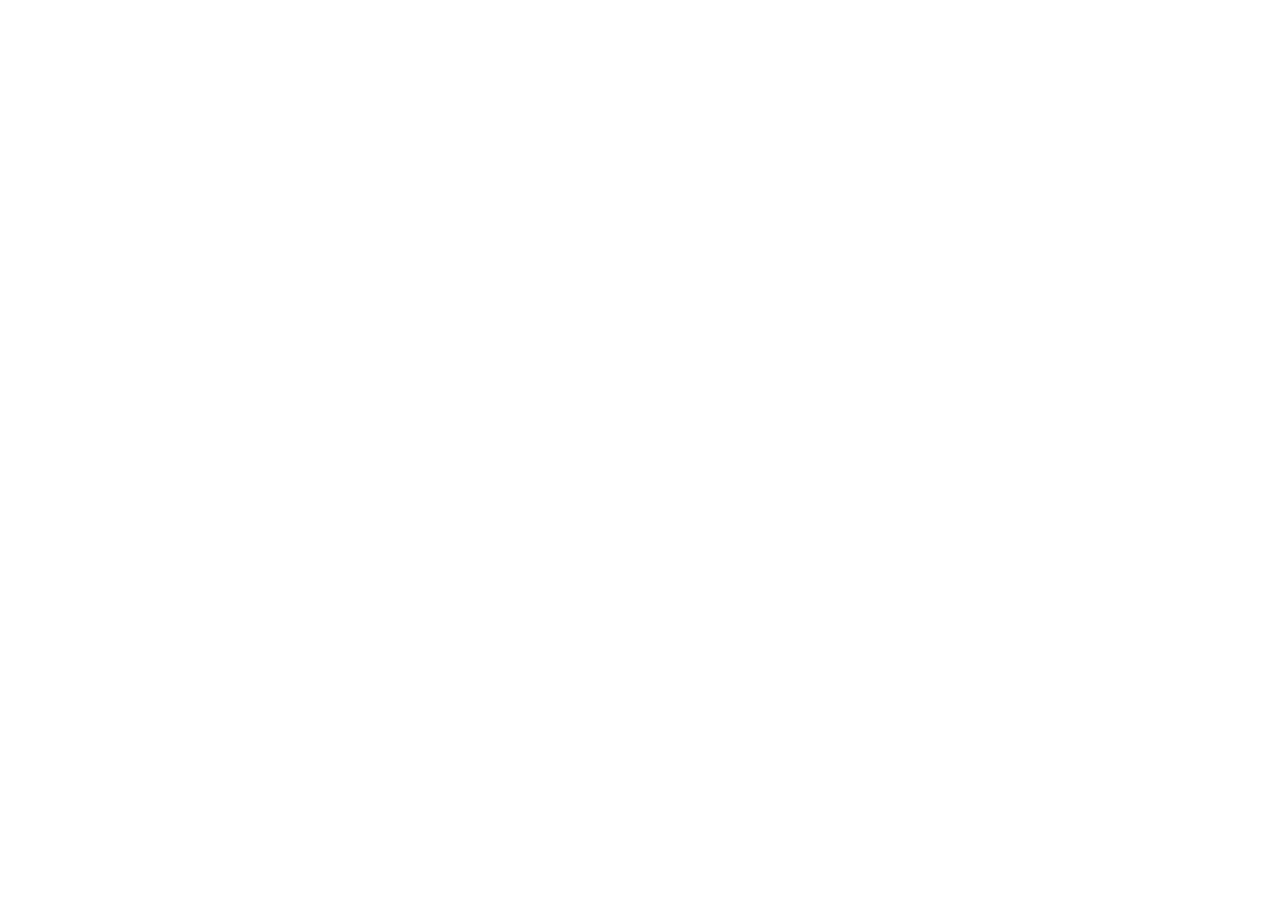
==== index.html @ a1e09af8 "Startng Files" ====
<!DOCTYPE html>
<html lang="en">
<head>
    <meta charset="UTF-8">
    <meta name="viewport" content="width=device-width, initial-scale=1.0">
    <title>Marietta Restaurant</title>
</head>
<body>
    
</body>
</html>
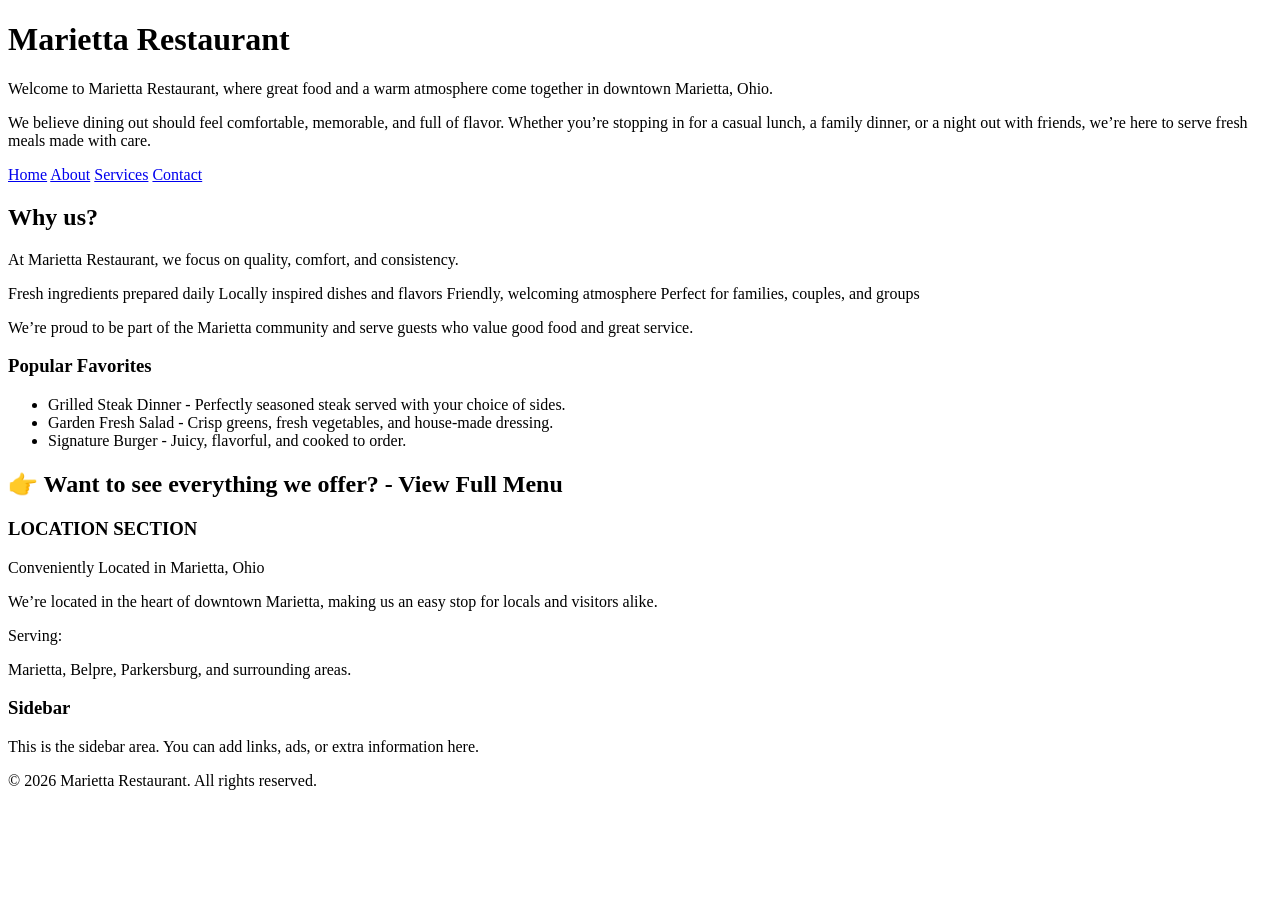
==== commit 935893cb: "Created a basic fictional restaurant information page" ====
--- a/index.html
+++ b/index.html
@@ -6,6 +6,61 @@
     <title>Marietta Restaurant</title>
 </head>
 <body>
-    
+    <div class="header">
+        <h1>Marietta Restaurant</h1>
+        <p>Welcome to Marietta Restaurant, where great food and a warm atmosphere come together in downtown Marietta, Ohio.</p>
+
+        <p>We believe dining out should feel comfortable, memorable, and full of flavor. Whether you’re stopping in for a casual lunch, a family dinner, or a night out with friends, we’re here to serve fresh meals made with care.</p>
+    </div>
+
+    <div class="nav">
+        <a href="#">Home</a>
+        <a href="#">About</a>
+        <a href="#">Services</a>
+        <a href="#">Contact</a>
+    </div>
+
+    <div class="container">
+        <div class="main">
+            <h2>Why us?</h2>
+            <p>At Marietta Restaurant, we focus on quality, comfort, and consistency.
+
+            <p>Fresh ingredients prepared daily
+            Locally inspired dishes and flavors
+            Friendly, welcoming atmosphere
+            Perfect for families, couples, and groups</p>
+
+            <p>We’re proud to be part of the Marietta community and serve guests who value good food and great service.</p>
+        </div>
+
+        <div class="menu">
+            <h3>Popular Favorites</h3>
+            <ul>
+                <li>Grilled Steak Dinner - Perfectly seasoned steak served with your choice of sides.</li>
+
+                <li>Garden Fresh Salad - Crisp greens, fresh vegetables, and house-made dressing.</li>
+
+                <li>Signature Burger - Juicy, flavorful, and cooked to order.</li>
+
+            </ul>
+            <h2>👉 Want to see everything we offer? - View Full Menu</h2>
+        </div>
+        <div>
+            <h3>LOCATION SECTION</h3>
+            <p>Conveniently Located in Marietta, Ohio</p>
+            <p>We’re located in the heart of downtown Marietta, making us an easy stop for locals and visitors alike.</p>
+            <p>Serving:</p>
+            <p>Marietta, Belpre, Parkersburg, and surrounding areas.</p>
+            </p>
+        </div>
+        <div class="sidebar">
+            <h3>Sidebar</h3>
+            <p>This is the sidebar area. You can add links, ads, or extra information here.</p>
+        </div>
+    </div>
+
+    <div class="footer">
+        <p>&copy; 2026 Marietta Restaurant. All rights reserved.</p>
+    </div>
 </body>
 </html>
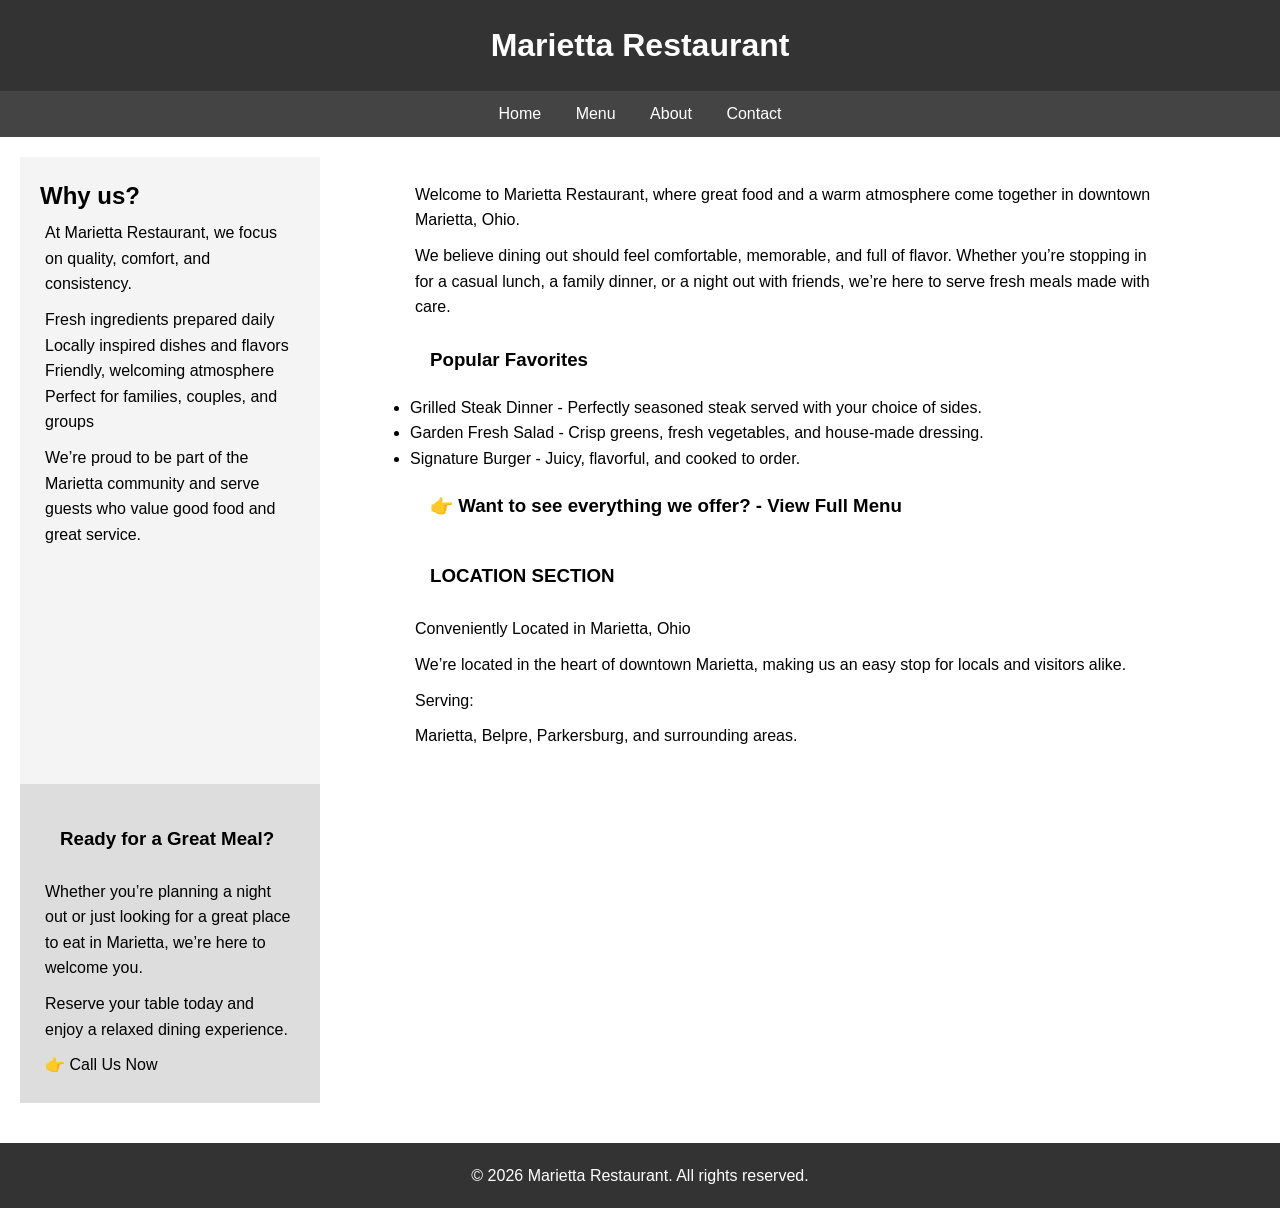
==== commit e2574762: "Added css file for each page of website page. Add information to each website page." ====
--- a/index.html
+++ b/index.html
@@ -4,24 +4,25 @@
     <meta charset="UTF-8">
     <meta name="viewport" content="width=device-width, initial-scale=1.0">
     <title>Marietta Restaurant</title>
+
+    <!-- Linking the external CSS file -->
+    <link rel="stylesheet" href="index.css">
 </head>
 <body>
     <div class="header">
         <h1>Marietta Restaurant</h1>
-        <p>Welcome to Marietta Restaurant, where great food and a warm atmosphere come together in downtown Marietta, Ohio.</p>
 
-        <p>We believe dining out should feel comfortable, memorable, and full of flavor. Whether you’re stopping in for a casual lunch, a family dinner, or a night out with friends, we’re here to serve fresh meals made with care.</p>
     </div>
 
     <div class="nav">
         <a href="#">Home</a>
-        <a href="#">About</a>
-        <a href="#">Services</a>
-        <a href="#">Contact</a>
+        <a href="menu.html">Menu</a>
+        <a href="about.html">About</a>
+        <a href="contact.html">Contact</a>
     </div>
 
     <div class="container">
-        <div class="main">
+        <div class="leftsidebar">
             <h2>Why us?</h2>
             <p>At Marietta Restaurant, we focus on quality, comfort, and consistency.
 
@@ -33,7 +34,11 @@
             <p>We’re proud to be part of the Marietta community and serve guests who value good food and great service.</p>
         </div>
 
-        <div class="menu">
+        <div class="submain">
+            <p>Welcome to Marietta Restaurant, where great food and a warm atmosphere come together in downtown Marietta, Ohio.</p>
+
+            <p>We believe dining out should feel comfortable, memorable, and full of flavor. Whether you’re stopping in for a casual lunch, a family dinner, or a night out with friends, we’re here to serve fresh meals made with care.</p>
+
             <h3>Popular Favorites</h3>
             <ul>
                 <li>Grilled Steak Dinner - Perfectly seasoned steak served with your choice of sides.</li>
@@ -43,9 +48,8 @@
                 <li>Signature Burger - Juicy, flavorful, and cooked to order.</li>
 
             </ul>
-            <h2>👉 Want to see everything we offer? - View Full Menu</h2>
-        </div>
-        <div>
+            <h3>👉 Want to see everything we offer? - View Full Menu</h3>
+
             <h3>LOCATION SECTION</h3>
             <p>Conveniently Located in Marietta, Ohio</p>
             <p>We’re located in the heart of downtown Marietta, making us an easy stop for locals and visitors alike.</p>
@@ -53,14 +57,21 @@
             <p>Marietta, Belpre, Parkersburg, and surrounding areas.</p>
             </p>
         </div>
-        <div class="sidebar">
-            <h3>Sidebar</h3>
-            <p>This is the sidebar area. You can add links, ads, or extra information here.</p>
+
+        <div class="rightsidebar">
+            <h3>Ready for a Great Meal?</h3>
+            <p>Whether you’re planning a night out or just looking for a great place to eat in Marietta, we’re here to welcome you.</p>
+
+            <p>Reserve your table today and enjoy a relaxed dining experience.</p>
+
+            <!-- <p>👉 Reserve a Table</p> -->
+            <p>👉 Call Us Now</p>
         </div>
     </div>
 
     <div class="footer">
         <p>&copy; 2026 Marietta Restaurant. All rights reserved.</p>
     </div>
+
 </body>
 </html>
--- a/index.css
+++ b/index.css
@@ -0,0 +1,87 @@
+ /* Reset default margins and paddings */
+        * {
+            margin: 0;
+            padding: 0;
+            box-sizing: border-box;
+        }
+
+        body {
+            font-family: Arial, sans-serif;
+            line-height: 1.6;
+        }
+
+        p{
+            padding: 5px;
+        }
+
+        h3 {
+            padding: 20px;
+        }
+
+        /* Header */
+        .header {
+            background: #333;
+            color: #fff;
+            padding: 20px;
+            text-align: center;
+        }
+
+        /* Navigation */
+        .nav {
+            background: #444;
+            color: #fff;
+            padding: 10px;
+            text-align: center;
+        }
+
+        .nav a {
+            color: #fff;
+            margin: 0 15px;
+            text-decoration: none;
+        }
+
+        .nav a:hover {
+            text-decoration: underline;
+        }
+
+        /* Main layout container */
+        .container {
+            display: flex;
+            flex-wrap: wrap;
+            padding: 20px;
+        }
+
+        /* Main content */
+        .leftsidebar {
+            flex: 3;
+            padding: 20px;
+            background: #f4f4f4;
+            min-width: 250px;
+            max-width: 300px;
+        }
+
+        .submain{
+            max-width: 800px;   /* Prevents the div from being wider than 800px */
+            width: 100%;        /* Allows it to shrink on smaller screens */
+            margin: 0 auto;     /* Centers the div horizontally */
+            padding: 20px;      /* Optional: adds space inside */
+            box-sizing: border-box; /* Ensures padding is included in total width */
+        }
+
+        /* Sidebar */
+        .rightsidebar {
+            flex: 1;
+            padding: 20px;
+            background: #ddd;
+            min-width: 250px;
+            max-width: 300px;
+        }
+
+        /* Footer */
+        .footer {
+            background: #333;
+            color: #fff;
+            text-align: center;
+            padding: 15px;
+            margin-top: 20px;
+        }
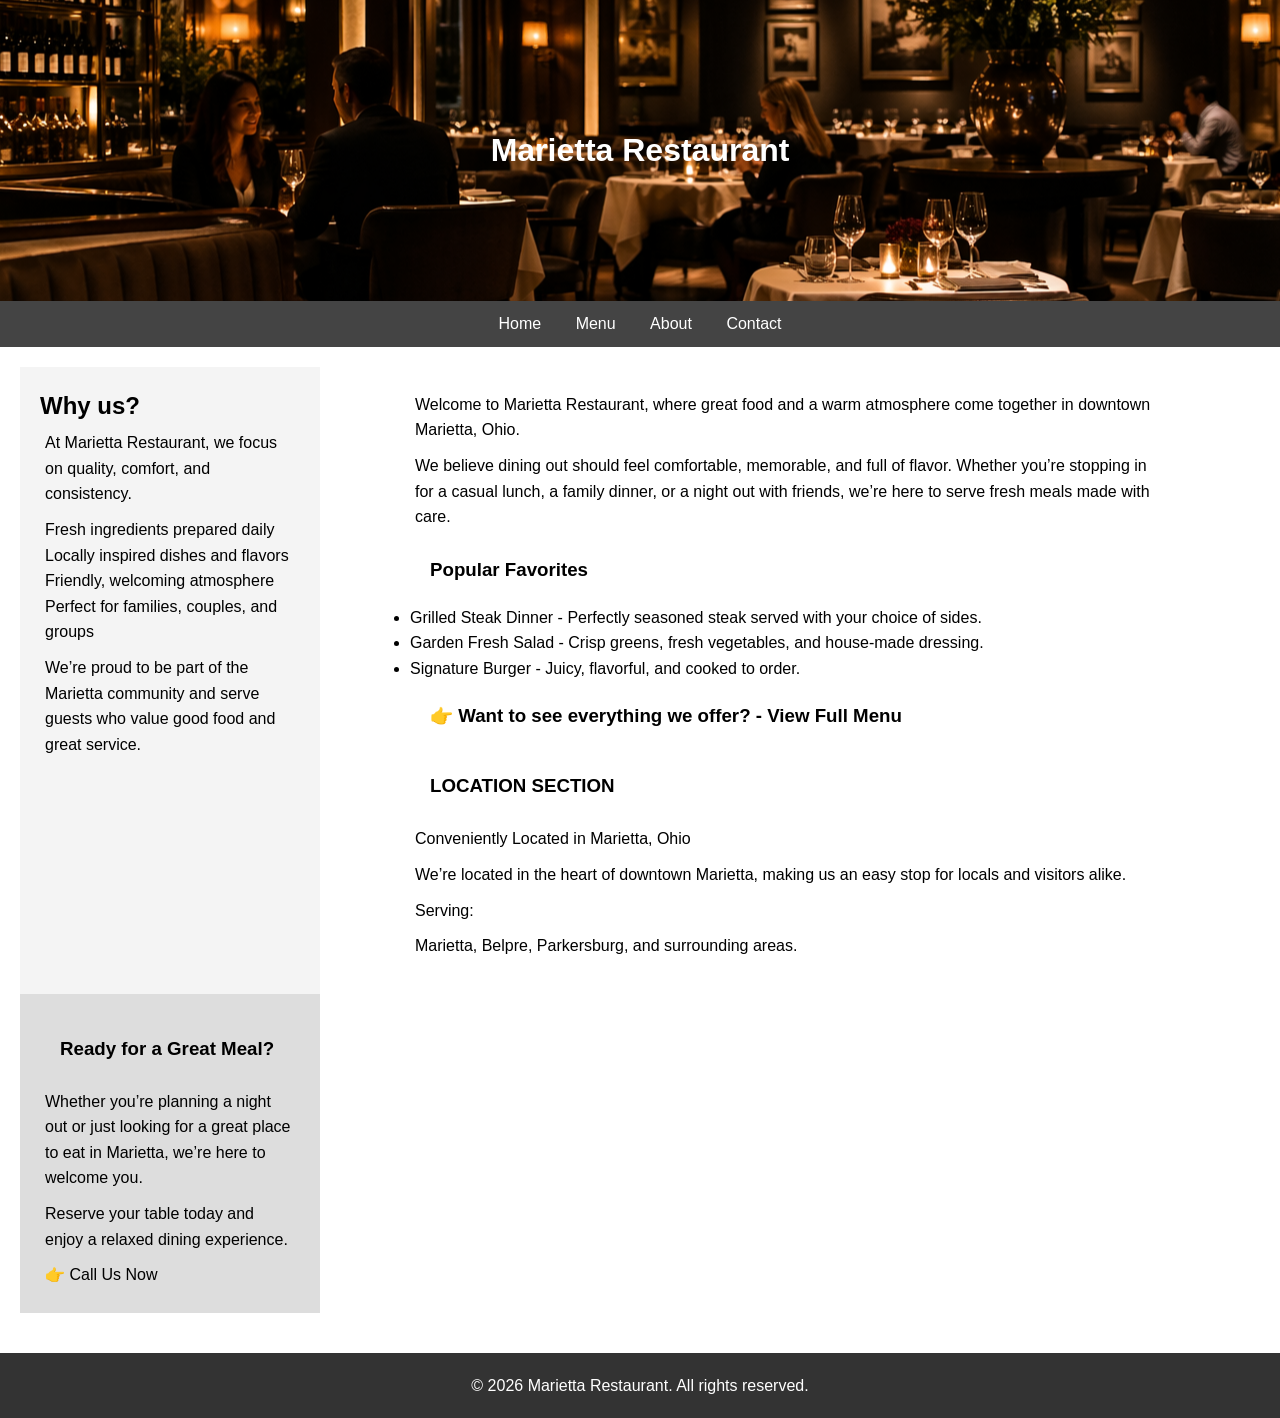
==== commit c9a3577f: "Added a restaurant image to header and adjusted header with css." ====
--- a/index.html
+++ b/index.html
@@ -10,6 +10,7 @@
 </head>
 <body>
     <div class="header">
+        <!-- <img src="images/marietta_restaurant.png" alt="Restaurant Background"> -->
         <h1>Marietta Restaurant</h1>
 
     </div>
--- a/index.css
+++ b/index.css
@@ -22,8 +22,11 @@
         .header {
             background: #333;
             color: #fff;
-            padding: 20px;
+            padding: 125px;
             text-align: center;
+            min-height: 300px;
+            background-image:url("images/marietta_restaurant.png");
+            background-position: center;
         }
 
         /* Navigation */
